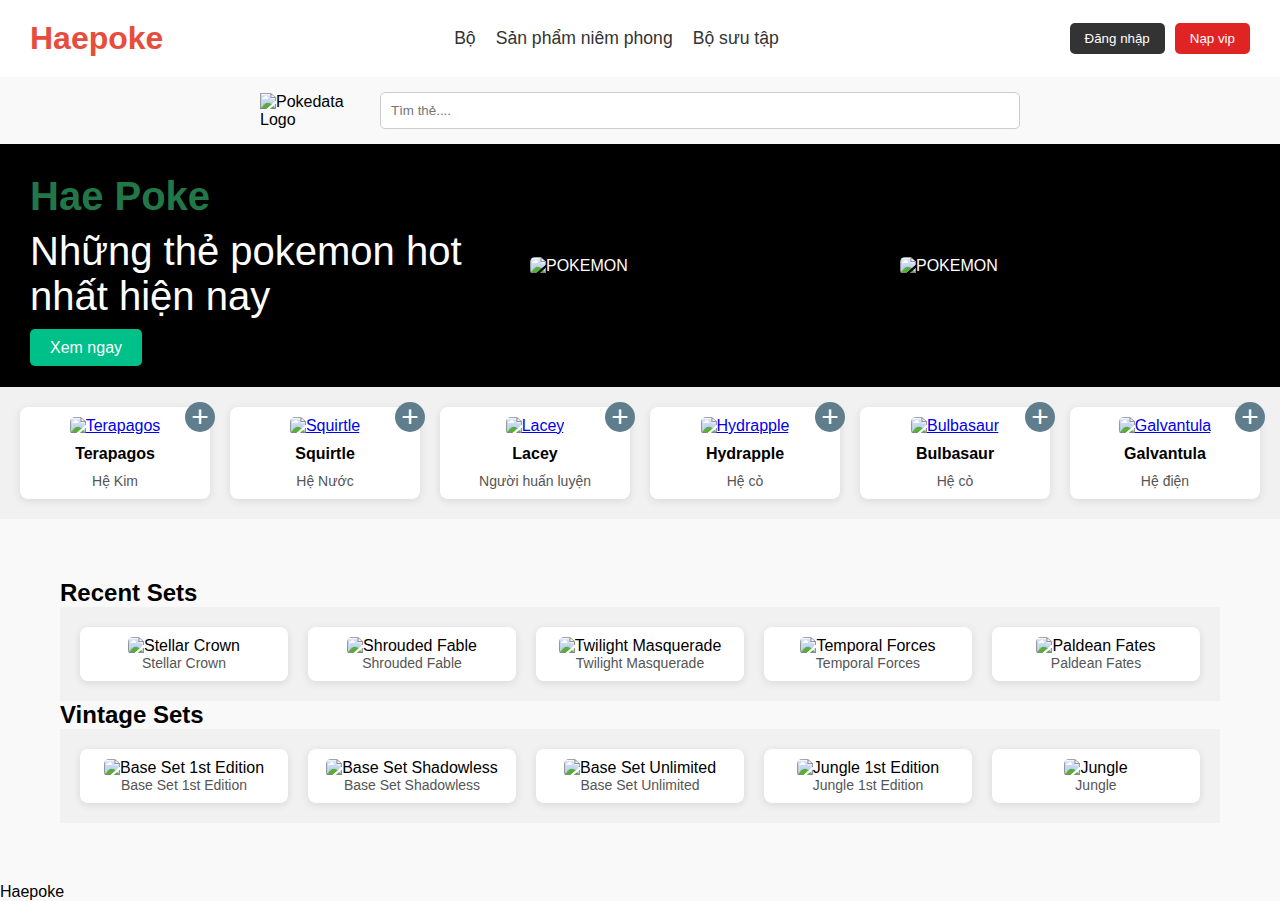
==== index.html @ 251ee2c4 "update source code" ====
<!DOCTYPE html>
<html lang="vi">
<head>
    <meta charset="UTF-8">
    <meta name="viewport" content="width=device-width, initial-scale=1.0">
    <metaname="description" content="Trang web bán thẻ pokemon chính hãng, Giá rẻ">
    <metaname="keywwords" content="Pokemon, Thẻ pokemon, card pokemon, mua, bán thẻ pokemon, giá thẻ pokemon, check pokemon">
    <title>Thẻ pokemon chính hãng</title>
   <link rel="stylesheet" href="home.css">
</head>
<body>
    <header>
        <nav>
            <a href="http://127.0.0.1:5500/index.html" class="logo">Haepoke</a>
            <ul>
                <li><a href="http://127.0.0.1:5500/sets(bo).html">Bộ</a></li>
                <li><a href="http://127.0.0.1:5500/sealed%20products(sanphamniemphong).html">Sản phẩm niêm phong</a></li>
                <li><a href="http://127.0.0.1:5500/collection(bosuutap).html">Bộ sưu tập</a></li>
            </ul>
            <div class="auth-buttons">
                <button class="sign-in-btn">Đăng nhập</button>
                <button class="pro-btn">Nạp vip</button>
            </div>
        </nav>
        <div class="logo-search">
            <img src="https://encrypted-tbn0.gstatic.com/images?q=tbn:ANd9GcRzU4MHnQKL0CVrNTsnaZQ-H0g3LJOj1nItPw&s" alt="Pokedata Logo" class="logo-img">
            <input type="text" placeholder="Tìm thẻ...." class="search-bar" id="searchInput">
            <div id="searchResults"></div> 
        </div>
    </header>
    <div class="banner">
        <div class="banner-content">
            <h1>Hae Poke</h1>
            <p>Những thẻ pokemon hot nhất hiện nay</p>
            <a href="http://127.0.0.1:5500/xemngay.html#" class="banner-button">Xem ngay</a>
        </div>
        <div class="banner-image">
            <img src="https://mktg-assets.tcgplayer.com/fit-in/1100x1100/filters:quality(75)/content/pokemon/_2024/SEP/24/PKMN-All-14-Pokemon-ex-from-Stellar-Crown-OG.jpg" alt="POKEMON">
            <img src="https://mktg-assets.tcgplayer.com/fit-in/1100x1100/filters:quality(75)/content/pokemon/_2024/OCT/08/PKMN-Movers-Shakers-10082024-Opengraph.jpg" alt="POKEMON">
        </div>
    </div>
    
    <div class="card-container">
        <div class="card">
            <div class="image-container">
                <a href="http://127.0.0.1:5500/tronganh/Teragapos.html" >
                    <img src="https://pokemoncardimages.s3.us-east-2.amazonaws.com/images/Stellar+Crown/170.webp" alt="Terapagos">
                </a>
                <button class="popupBtn circle-button">+</button>
            </div>
            <h3>Terapagos</h3>
            <p>Hệ Kim</p>
        </div>
    
        <div id="popup" class="popup">
            <div class="popup-content">
                <span class="close-btn">&times;</span>
                <div class="popup-header">
                    <h3>Terapagos</h3>
                </div>
                <div class="form-group">
                    <img id="card-image" src="https://pokemoncardimages.s3.us-east-2.amazonaws.com/images/Stellar+Crown/170.webp" alt="Card Image" style="width:100%; max-width:100px;">     
                </div>
                <div class="form-group">
                    <label for="quantity">Số lượng</label>
                    <input type="number" id="số lượng" value="1" min="1">
                </div>
                <div class="form-group price-group">
                    <label for="unit-price">Đơn giá (VN)</label>
                    <input type="text" id="unit-price">
                    <label for="use-market-price" class="checkbox-label">
                        <input type="checkbox" id="use-market-price">
                        Use market price
                    </label>
                </div>
                <div class="form-group">
                    <label for="date">Ngày</label>
                    <input type="date" id="date" value="2024-10-16">
                </div>
                <div class="form-actions">
                    <button class="btn-primary">Thêm vào danh sách</button>
                    <button class="btn-secondary">Thêm thẻ</button>
                </div>
            </div>
        </div>
        <div class="card">
            <div class="image-container">
                <a href="http://127.0.0.1:5500/tronganh/Squirtle.html" >
                    <img src="https://pokemoncardimages.s3.us-east-2.amazonaws.com/images/Stellar+Crown/148.webp" alt="Squirtle">
                </a>
                <!-- Nút tròn popup ở góc phải trên ảnh -->
                <button class="popupBtn circle-button">+</button>
            </div>
            <h3>Squirtle</h3>
            <p>Hệ Nước</p>
        </div>
    
        <div id="popup" class="popup">
            <div class="popup-content">
                <span class="close-btn">&times;</span>
                <div class="popup-header">
                    <h3>Squirtle</h3>
                </div>
                <div class="form-group">
                    <img id="card-image" src="https://pokemoncardimages.s3.us-east-2.amazonaws.com/images/Stellar+Crown/148.webp" alt="Card Image" style="width:100%; max-width:100px;">     
                </div>
                <div class="form-group">
                    <label for="quantity">Số lượng</label>
                    <input type="number" id="số lượng" value="1" min="1">
                </div>
                <div class="form-group price-group">
                    <label for="unit-price">Đơn giá (VN)</label>
                    <input type="text" id="unit-price">
                    <label for="use-market-price" class="checkbox-label">
                        <input type="checkbox" id="use-market-price">
                        Use market price
                    </label>
                </div>
                <div class="form-group">
                    <label for="date">Ngày</label>
                    <input type="date" id="date" value="2024-10-16">
                </div>
                <div class="form-actions">
                    <button class="btn-primary">Thêm vào danh sách</button>
                    <button class="btn-secondary">Thêm thẻ</button>
                </div>
            </div>
        </div>
        <div class="card">
            <div class="image-container">
                <a href="http://127.0.0.1:5500/tronganh/Lacey.html" >
                    <img src="https://pokemoncardimages.s3.us-east-2.amazonaws.com/images/Stellar+Crown/172.webp" alt="Lacey">
                </a>
                <!-- Nút tròn popup ở góc phải trên ảnh -->
                <button class="popupBtn circle-button">+</button>
            </div>
            <h3>Lacey</h3>
            <p>Người huấn luyện</p>
        </div>
    
        <div id="popup" class="popup">
            <div class="popup-content">
                <span class="close-btn">&times;</span>
                <div class="popup-header">
                    <h3>Lacey</h3>
                </div>
                <div class="form-group">
                    <img id="card-image" src="https://pokemoncardimages.s3.us-east-2.amazonaws.com/images/Stellar+Crown/172.webp" alt="Card Image" style="width:100%; max-width:100px;">     
                </div>
                <div class="form-group">
                    <label for="quantity">Số lượng</label>
                    <input type="number" id="số lượng" value="1" min="1">
                </div>
                <div class="form-group price-group">
                    <label for="unit-price">Đơn giá (VN)</label>
                    <input type="text" id="unit-price">
                    <label for="use-market-price" class="checkbox-label">
                        <input type="checkbox" id="use-market-price">
                        Use market price
                    </label>
                </div>
                <div class="form-group">
                    <label for="date">Ngày</label>
                    <input type="date" id="date" value="2024-10-16">
                </div>
                <div class="form-actions">
                    <button class="btn-primary">Thêm vào danh sách</button>
                    <button class="btn-secondary">Thêm thẻ</button>
                </div>
            </div>
        </div>
        <div class="card">
            <div class="image-container">
                <a href="http://127.0.0.1:5500/tronganh/Hydrapple.html" >
                    <img src="https://pokemoncardimages.s3.us-east-2.amazonaws.com/images/Stellar+Crown/167.webp" alt="Hydrapple">
                </a>
                <!-- Nút tròn popup ở góc phải trên ảnh -->
                <button class="popupBtn circle-button">+</button>
            </div>
            <h3>Hydrapple</h3>
            <p>Hệ cỏ</p>
        </div>
    
        <div id="popup" class="popup">
            <div class="popup-content">
                <span class="close-btn">&times;</span>
                <div class="popup-header">
                    <h3>Hydrapple</h3>
                </div>
                <div class="form-group">
                    <img id="card-image" src="https://pokemoncardimages.s3.us-east-2.amazonaws.com/images/Stellar+Crown/167.webp" alt="Card Image" style="width:100%; max-width:100px;">     
                </div>
                <div class="form-group">
                    <label for="quantity">Số lượng</label>
                    <input type="number" id="số lượng" value="1" min="1">
                </div>
                <div class="form-group price-group">
                    <label for="unit-price">Đơn giá (VN)</label>
                    <input type="text" id="unit-price">
                    <label for="use-market-price" class="checkbox-label">
                        <input type="checkbox" id="use-market-price">
                        Use market price
                    </label>
                </div>
                <div class="form-group">
                    <label for="date">Ngày</label>
                    <input type="date" id="date" value="2024-10-16">
                </div>
                <div class="form-actions">
                    <button class="btn-primary">Thêm vào danh sách</button>
                    <button class="btn-secondary">Thêm thẻ</button>
                </div>
            </div>
        </div>
        <div class="card">
            <div class="image-container">
                <a href="http://127.0.0.1:5500/tronganh/Bulbasaur.html">
                    <img src="https://pokemoncardimages.s3.us-east-2.amazonaws.com/images/Stellar+Crown/143.webp" alt="Bulbasaur">
                </a>
                <!-- Nút tròn popup ở góc phải trên ảnh -->
                <button class="popupBtn circle-button">+</button>
            </div>
            <h3>Bulbasaur</h3>
            <p>Hệ cỏ</p>
        </div>
    
        <div id="popup" class="popup">
            <div class="popup-content">
                <span class="close-btn">&times;</span>
                <div class="popup-header">
                    <h3>TBulbasaur</h3>
                </div>
                <div class="form-group">
                    <img id="card-image" src="https://pokemoncardimages.s3.us-east-2.amazonaws.com/images/Stellar+Crown/143.webp" alt="Card Image" style="width:100%; max-width:100px;">     
                </div>
                <div class="form-group">
                    <label for="quantity">Số lượng</label>
                    <input type="number" id="số lượng" value="1" min="1">
                </div>
                <div class="form-group price-group">
                    <label for="unit-price">Đơn giá (VN)</label>
                    <input type="text" id="unit-price">
                    <label for="use-market-price" class="checkbox-label">
                        <input type="checkbox" id="use-market-price">
                        Use market price
                    </label>
                </div>
                <div class="form-group">
                    <label for="date">Ngày</label>
                    <input type="date" id="date" value="2024-10-16">
                </div>
                <div class="form-actions">
                    <button class="btn-primary">Thêm vào danh sách</button>
                    <button class="btn-secondary">Thêm thẻ</button>
                </div>
            </div>
        </div>
        <div class="card">
            <div class="image-container">
                <a href="http://127.0.0.1:5500/tronganh/Galvantula.html">
                    <img src="https://pokemoncardimages.s3.us-east-2.amazonaws.com/images/Stellar+Crown/168.webp" alt="Galvantula">
                </a>
                <!-- Nút tròn popup ở góc phải trên ảnh -->
                <button class="popupBtn circle-button">+</button>
            </div>
            <h3>Galvantula</h3>
            <p>Hệ điện</p>
        </div>
    
        <div id="popup" class="popup">
            <div class="popup-content">
                <span class="close-btn">&times;</span>
                <div class="popup-header">
                    <h3>Galvantula</h3>
                </div>
                <div class="form-group">
                    <img id="card-image" src="https://pokemoncardimages.s3.us-east-2.amazonaws.com/images/Stellar+Crown/168.webp" alt="Card Image" style="width:100%; max-width:100px;">     
                </div>
                <div class="form-group">
                    <label for="quantity">Số lượng</label>
                    <input type="number" id="số lượng" value="1" min="1">
                </div>
                <div class="form-group price-group">
                    <label for="unit-price">Đơn giá (VN)</label>
                    <input type="text" id="unit-price">
                    <label for="use-market-price" class="checkbox-label">
                        <input type="checkbox" id="use-market-price">
                        Use market price
                    </label>
                </div>
                <div class="form-group">
                    <label for="date">Ngày</label>
                    <input type="date" id="date" value="2024-10-16">
                </div>
                <div class="form-actions">
                    <button class="btn-primary">Thêm vào danh sách</button>
                    <button class="btn-secondary">Thêm thẻ</button>
                </div>
            </div>
        </div>
        
    </div>
    <main>
        <section class="card-section">
            <h2>Recent Sets</h2>
            <div class="card-container">
                <div class="card">
                    <img src="https://pokemonsetimages.s3.us-west-1.amazonaws.com/Sets/Set_Images/549.webp" alt="Stellar Crown">
                    <p>Stellar Crown</p>
                </div>
                <div class="card">
                    <img src="https://pokemonsetimages.s3.us-west-1.amazonaws.com/Sets/Set_Images/548.webp" alt="Shrouded Fable">
                    <p>Shrouded Fable</p>
                </div>
                <div class="card">
                    <img src="https://pokemonsetimages.s3.us-west-1.amazonaws.com/Sets/Set_Images/545.webp" alt="Twilight Masquerade">
                    <p>Twilight Masquerade</p>
                </div>
                <div class="card">
                    <img src="https://pokemonsetimages.s3.us-west-1.amazonaws.com/Sets/Set_Images/542.webp" alt="Temporal Forces">
                    <p>Temporal Forces</p>
                </div>
                <div class="card">
                    <img src="https://pokemonsetimages.s3.us-west-1.amazonaws.com/Sets/Set_Images/539.webp" alt="Paldean Fates">
                    <p>Paldean Fates</p>
                </div>
            </div>
        </section>

        <section class="card-section">
            <h2>Vintage Sets</h2>
            <div class="card-container">
                <div class="card">
                    <img src="https://pokemonsetimages.s3.us-west-1.amazonaws.com/Sets/Set_Images/28.webp" alt="Base Set 1st Edition">
                    <p>Base Set 1st Edition</p>
                </div>
                <div class="card">
                    <img src="https://pokemonsetimages.s3.us-west-1.amazonaws.com/Sets/Set_Images/29.webp" alt="Base Set Shadowless">
                    <p>Base Set Shadowless</p>
                </div>
                <div class="card">
                    <img src="https://pokemonsetimages.s3.us-west-1.amazonaws.com/Sets/Set_Images/27.webp" alt="Base Set Unlimited">
                    <p>Base Set Unlimited</p>
                </div>
                <div class="card">
                    <img src="https://pokemonsetimages.s3.us-west-1.amazonaws.com/Sets/Set_Images/84.webp" alt="Jungle 1st Edition">
                    <p>Jungle 1st Edition</p>
                </div>
                <div class="card">
                    <img src="https://pokemonsetimages.s3.us-west-1.amazonaws.com/Sets/Set_Images/83.webp" alt="Jungle">
                    <p>Jungle</p>
                </div>
            </div>
        </section>
    </main>

    <!-- Footer -->
    <div class="footer">
        Haepoke
    </div>
<script src="home.js"></script>
</body>
</html>
---- home.css ----
body {
    font-family: Arial, sans-serif;
    background-color: #f9f9f9;
    margin: 0;
    padding: 0;
}

* {
    margin: 0;
    padding: 0;
    box-sizing: border-box;
}

header {
    background-color: white;
    box-shadow: 0 2px 5px rgba(0, 0, 0, 0.1);
}

/* Nav và phần điều hướng */
nav {
    display: flex;
    align-items: center;
    justify-content: space-between;
    padding: 20px 30px;
}

nav .logo {
    font-size: 2em;
    font-weight: bold;
    color: #e74c3c;
    text-decoration: none;
}

nav ul {
    display: flex;
    gap: 20px;
    list-style: none;
}

nav ul li a {
    text-decoration: none;
    color: #333;
    font-size: 1.1em;
}

.auth-buttons {
    display: flex;
    gap: 10px;
}

.auth-buttons .sign-in-btn, 
.auth-buttons .pro-btn {
    padding: 8px 15px;
    border: none;
    border-radius: 5px;
    cursor: pointer;
    color: #fff;
}

.sign-in-btn {
    background-color: #333;
}

.pro-btn {
    background-color: #e02424;
}

/* Logo và thanh tìm kiếm */
.logo-search {
    display: flex;
    justify-content: center;
    align-items: center;
    padding: 15px 0;
    background-color: #f9f9f9;
}

.logo-search .logo-img {
    width: 100px;
    margin-right: 20px;
}

.search-bar {
    padding: 10px;
    width: 50%;
    border: 1px solid #ccc;
    border-radius: 5px;
}

/* Banner styling */
.banner {
    background-color: black;
    color: white;
    display: flex;
    align-items: center;
    justify-content: space-between;
    padding: 30px;
}

.banner-content {
    max-width: 60%;
}

.banner-content h1 {
    font-size: 40px;
    margin: 0;
    color: #227748;
}

.banner-content p {
    font-size: 40px;
    margin: 10px 0 20px;
}

.banner-button {
    background-color: #00c089;
    color: white;
    padding: 10px 20px;
    border: none;
    text-decoration: none;
    font-size: 16px;
    border-radius: 5px;
}

.banner-image {
    display: flex;
    gap: 20px;
}

.banner-image img {
    width: 350px;
    height: auto;
    border-radius: 5px;
}

/* Các phần khác trong CSS ban đầu */
.card-container {
    display: grid;
    grid-template-columns: repeat(auto-fit, minmax(150px, 1fr));
    gap: 20px;
    padding: 20px;
    background-color: #f1f1f1;
}

.card {
    background-color: white;
    border-radius: 8px;
    box-shadow: 0 2px 8px rgba(0,0,0,0.1);
    padding: 10px;
    text-align: center;
}

.card img {
    max-width: 100%;
    height: auto;
    border-radius: 5px;
}

.card h3 {
    margin: 10px 0;
    font-size: 16px;
    font-weight: bold;
}

.card p {
    margin: 0;
    font-size: 14px;
    color: #555;
}

footer {
    padding: 20px;
    text-align: center;
    background-color: #fff;
    box-shadow: 0 -2px 5px rgba(0, 0, 0, 0.1);
}

main {
    max-width: 1200px;
    margin: 40px auto;
    padding: 20px;
}

/* Popup và các nút */
.popup {
    display: none;
    position: fixed;
    z-index: 10;
    left: 0;
    top: 0;
    width: 100%;
    height: 500px;
    background-color: rgba(0, 0, 0, 0.5);
}

.popup-content {
    background-color: white;
    margin: 10% auto;
    padding: 20px;
    border-radius: 10px;
    width: 400px;
    position: relative;
}

.popup-header {
    display: flex;
    align-items: center;
    justify-content: space-between;
    border-bottom: 1px solid #ccc;
    padding-bottom: 2px;
    margin-bottom: 2px;
}

.popup-header h3 {
    margin: 0;
    font-size: 18px;
}

.popup-header p {
    margin: 0;
    font-size: 14px;
    color: grey;
}

.form-group {
    margin-bottom: 15px;
}

.form-group label {
    display: block;
    margin-bottom: 5px;
}

.form-group input,
.form-group select {
    width: 100%;
    padding: 8px;
    border: 1px solid #ccc;
    border-radius: 5px;
}

.form-actions {
    display: flex;
    justify-content: space-between;
    margin-top: 20px;
}

.btn-primary, .btn-secondary {
    padding: 10px 20px;
    border: none;
    border-radius: 5px;
    cursor: pointer;
    width: 48%;
}

.btn-primary {
    background-color: #007BFF;
    color: white;
}

.btn-secondary {
    background-color: #6c757d;
    color: white;
}

.close-btn {
    position: absolute;
    top: 10px;
    right: 15px;
    font-size: 24px;
    cursor: pointer;
}

.login-btn-header {
    background-color: #f00;
    color: white;
    border: none;
    padding: 10px 20px;
    cursor: pointer;
    border-radius: 5px;
    margin-left: auto;
}

/* Thanh tìm kiếm */
.search-box {
    display: flex;
    justify-content: center;
    align-items: center;
    margin: 20px 0;
}

.search-input {
    width: 300px;
    padding: 10px;
    border: 1px solid #ccc;
    border-radius: 5px;
    font-size: 16px;
}

.search-button {
    padding: 10px 20px;
    background-color: #f00;
    color: white;
    border: none;
    border-radius: 5px;
    margin-left: 10px;
    cursor: pointer;
}

/* Image và các nút */
.image-container {
    position: relative;
}

.circle-button {
    position: absolute;
    top: -15px;
    right: -15px;
    width: 30px;
    height: 30px;
    background-color: #607D8B;
    color: white;
    border: none;
    border-radius: 50%;
    font-size: 30px;
    text-align: center;
    line-height: 30px;
    cursor: pointer;
    z-index: 1;
}

.circle-button:hover {
    background-color: #455A64;
}
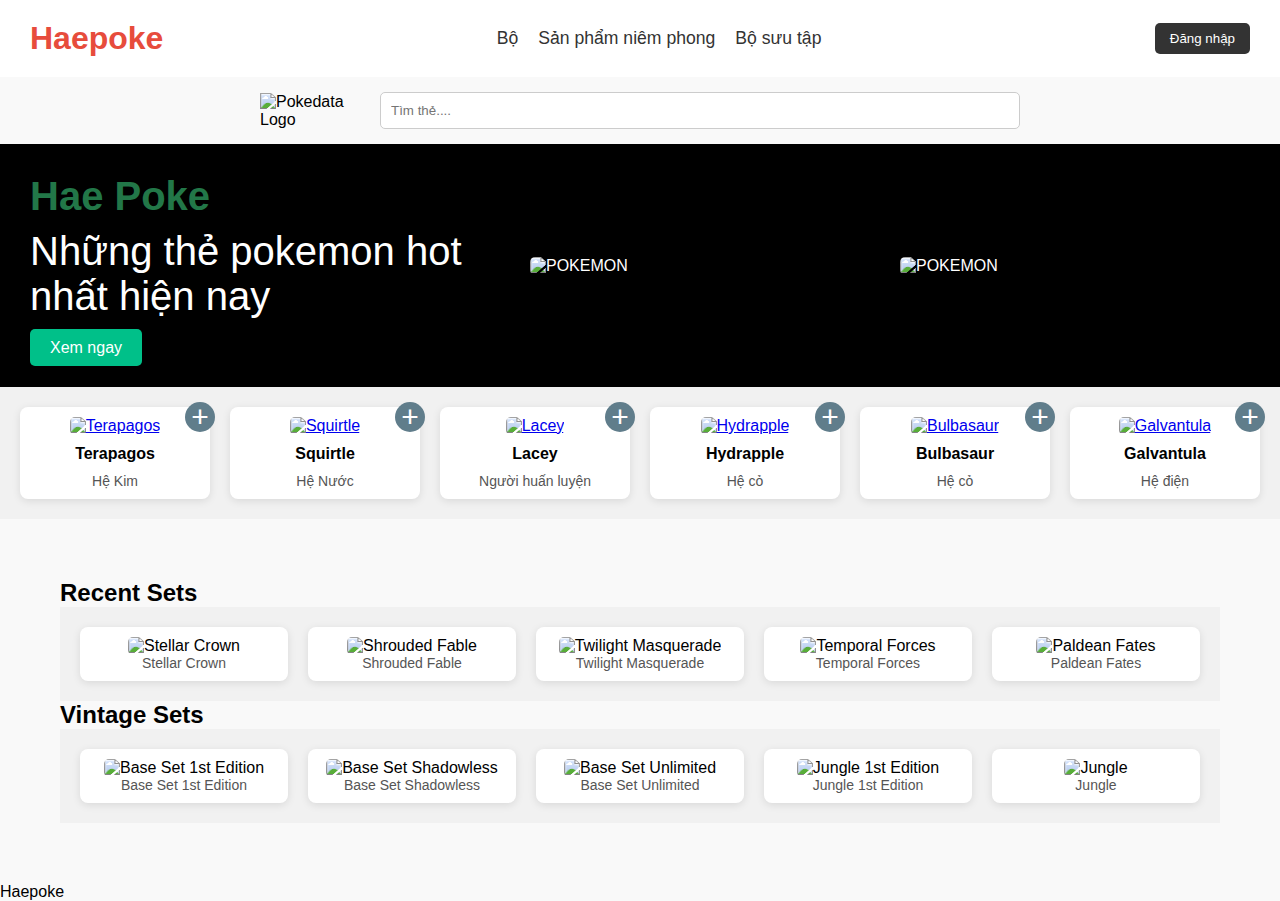
==== commit e5763401: "update" ====
--- a/index.html
+++ b/index.html
@@ -11,15 +11,16 @@
 <body>
     <header>
         <nav>
-            <a href="http://127.0.0.1:5500/index.html" class="logo">Haepoke</a>
+            <a href="index.html" class="logo">Haepoke</a>
             <ul>
-                <li><a href="http://127.0.0.1:5500/sets(bo).html">Bộ</a></li>
-                <li><a href="http://127.0.0.1:5500/sealed%20products(sanphamniemphong).html">Sản phẩm niêm phong</a></li>
-                <li><a href="http://127.0.0.1:5500/collection(bosuutap).html">Bộ sưu tập</a></li>
+                <li><a href="sets(bo).html">Bộ</a></li>
+                <li><a href="sealed products(sanphamniemphong).html">Sản phẩm niêm phong</a></li>
+                <li><a href="collection(bosuutap).html">Bộ sưu tập</a></li>
             </ul>
             <div class="auth-buttons">
-                <button class="sign-in-btn">Đăng nhập</button>
-                <button class="pro-btn">Nạp vip</button>
+                <a href="dangnhap.html">
+                    <button class="sign-in-btn">Đăng nhập</button>
+                </a>
             </div>
         </nav>
         <div class="logo-search">
